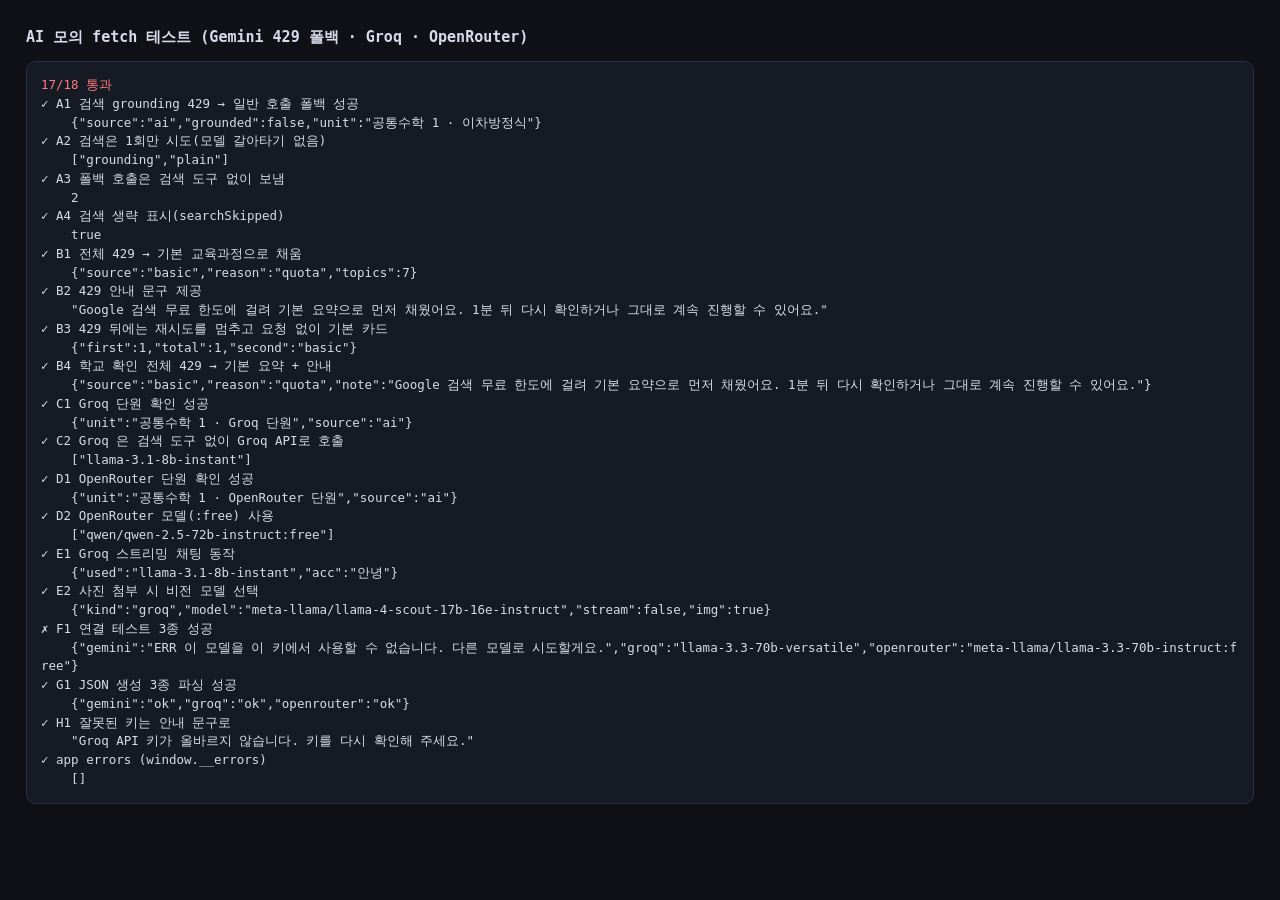
==== tools/mock-test.html @ 6c3b9790 "test: AI 제공자·429 폴백 모의 fetch 테스트 페이지 추가" ====
<!DOCTYPE html>
<html lang="ko">
<head>
<meta charset="utf-8" />
<meta name="viewport" content="width=device-width, initial-scale=1" />
<title>AI 모의 fetch 테스트 · Gemini 429 폴백 · Groq · OpenRouter</title>
<style>
  body{ font-family:ui-monospace,SFMono-Regular,Menlo,monospace; background:#0f1117; color:#d7dcea; padding:18px; font-size:12.5px; line-height:1.5; }
  h1{ font-size:15px; margin:0 0 10px; }
  pre{ white-space:pre-wrap; word-break:break-all; background:#161a24; border:1px solid #263048; border-radius:10px; padding:14px; }
  .ok{ color:#5ce89a; } .bad{ color:#ff7b7b; }
</style>
</head>
<body>
<h1>AI 모의 fetch 테스트 (Gemini 429 폴백 · Groq · OpenRouter)</h1>
<pre id="out">실행 중…</pre>
<script type="module">
const out = document.getElementById('out');
const backup = {};
for (let i = 0; i < localStorage.length; i++) {
  const k = localStorage.key(i);
  if (k && k.startsWith('aitutor.')) backup[k] = localStorage.getItem(k);
}
const realFetch = window.fetch;
let calls = [];
const log = [];
const json = (status, obj) => new Response(JSON.stringify(obj), { status, headers: { 'Content-Type': 'application/json' } });
const check = (name, cond, detail) => { log.push({ name, pass: !!cond, detail }); };
const gemText = JSON.stringify({
  unitTitle: '공통수학 1 · 이차방정식',
  curriculumName: '2022 개정 교육과정 · 공통수학 1',
  topics: [{ title: '복소수와 이차방정식', focus: '근의 공식' }, { title: '판별식', focus: '근의 판별' }],
  confirmed: true,
});
function geminiMock({ groundingStatus = 200 } = {}) {
  return async (url, opts) => {
    const u = String(url);
    let body = null; try { body = opts && opts.body ? JSON.parse(opts.body) : null; } catch (e) {}
    if (!u.includes('generativelanguage')) return json(404, { error: { message: 'unmocked ' + u } });
    calls.push({ kind: 'gemini', tools: !!(body && body.tools), model: body && body.model });
    if (body && body.tools && groundingStatus !== 200) {
      return json(groundingStatus, { error: { code: groundingStatus, message: 'Resource exhausted: google_search quota' } });
    }
    return json(200, { candidates: [{ content: { parts: [{ text: gemText }] } }] });
  };
}
function openaiMock(kind) {
  return async (url, opts) => {
    const u = String(url);
    let body = null; try { body = opts && opts.body ? JSON.parse(opts.body) : null; } catch (e) {}
    const host = kind === 'groq' ? 'api.groq.com' : 'openrouter.ai/api';
    if (!u.includes(host)) return json(404, { error: { message: 'unmocked ' + u } });
    calls.push({ kind, model: body && body.model, stream: !!(body && body.stream), img: JSON.stringify((body && body.messages) || '').includes('image_url') });
    if (u.includes('/models')) {
      return json(200, { data: kind === 'groq'
        ? [{ id: 'llama-3.3-70b-versatile' }, { id: 'llama-3.1-8b-instant' }]
        : [{ id: 'meta-llama/llama-3.3-70b-instruct:free' }, { id: 'google/gemma-3-27b-it:free' }] });
    }
    const text = kind === 'groq'
      ? '{"unitTitle":"공통수학 1 · Groq 단원","curriculumName":"2022 개정 · 공통수학 1","topics":[{"title":"다항식","focus":"연산"}]}'
      : '{"unitTitle":"공통수학 1 · OpenRouter 단원","curriculumName":"2022 개정 · 공통수학 1","topics":[{"title":"방정식","focus":"근"}]}';
    if (body && body.stream) {
      return new Response('data: {"choices":[{"delta":{"content":"안"}}]}\n\ndata: {"choices":[{"delta":[{"content":"녕"}]}}]}\n\ndata: {"choices":[{"delta":{"content":"녕"}}]}\n\ndata: [DONE]\n\n',
        { status: 200, headers: { 'Content-Type': 'text/event-stream' } });
    }
    return json(200, { choices: [{ message: { content: text } }] });
  };
}

try {
  const ai = await import('../js/ai.js');
  const core = await import('../js/core.js');
  const cur1 = await import('../js/curriculum.js?t=1');
  const cur2 = await import('../js/curriculum.js?t=2');

  /* A) Gemini: 검색 grounding 429 → 검색 없는 일반 generateContent 1회 폴백 */
  window.fetch = geminiMock({ groundingStatus: 429 });
  ai.setProvider('gemini');
  ai.setKeyFor('gemini', 'AIzaMOCKKEY00000000000000000000000');
  calls = [];
  const a = await cur1.buildCurriculum('math', { textbook: '공통수학 1', publisher: '비상교육' });
  check('A1 검색 grounding 429 → 일반 호출 폴백 성공', a.source === 'ai' && a.grounded === false, { source: a.source, grounded: a.grounded, unit: a.unitTitle });
  check('A2 검색은 1회만 시도(모델 갈아타기 없음)', calls.filter(c => c.tools).length === 1, calls.map(c => (c.tools ? 'grounding' : 'plain')));
  check('A3 폴백 호출은 검색 도구 없이 보냄', calls.filter(c => !c.tools).length >= 1, calls.length);
  check('A4 검색 생략 표시(searchSkipped)', a.searchSkipped === true, a.searchSkipped);

  /* B) Gemini 전체 429 → 기본 교육과정 + 안내 문구, 다음 과목은 요청 없이 기본 */
  window.fetch = geminiMock({ groundingStatus: 429 });
  window.fetch = async (url, opts) => {
    if (String(url).includes('generativelanguage')) {
      let b = null; try { b = JSON.parse(opts.body); } catch (e) {}
      calls.push({ kind: 'gemini', tools: !!(b && b.tools) });
      return json(429, { error: { code: 429, message: 'quota exceeded' } });
    }
    return json(404, {});
  };
  calls = [];
  const b1 = await cur2.buildCurriculum('math');
  const afterFirst = calls.length;
  const b2 = await cur2.buildCurriculum('english');
  check('B1 전체 429 → 기본 교육과정으로 채움', b1.source === 'basic' && b1.topics.length > 0, { source: b1.source, reason: b1.reason, topics: b1.topics.length });
  check('B2 429 안내 문구 제공', /Google 검색 무료 한도/.test(b1.fallbackNotice || ''), b1.fallbackNotice);
  check('B3 429 뒤에는 재시도를 멈추고 요청 없이 기본 카드', calls.length === afterFirst && b2.source === 'basic', { first: afterFirst, total: calls.length, second: b2.source });

  /* B-2) 학교 확인도 전체 429 → 기본 요약 + 안내 */
  const cur3 = await import('../js/curriculum.js?t=3');
  calls = [];
  const sc = await cur3.verifySchool({ school: '세일고등학교', level: '고등학교', grade: '1학년', semester: '1학기' });
  check('B4 학교 확인 전체 429 → 기본 요약 + 안내', sc.source === 'basic' && /Google 검색 무료 한도/.test(sc.fallbackNotice || ''), { source: sc.source, reason: sc.reason, note: sc.note });

  /* C) Groq: 검색 없이 chat/completions, JSON 파싱 */
  window.fetch = openaiMock('groq');
  ai.setProvider('groq');
  ai.setKeyFor('groq', 'gsk_mockkey123');
  calls = [];
  const c = await cur1.buildCurriculum('math', { textbook: '공통수학 1' });
  check('C1 Groq 단원 확인 성공', c.source === 'ai' && /Groq/.test(c.unitTitle || ''), { unit: c.unitTitle, source: c.source });
  check('C2 Groq 은 검색 도구 없이 Groq API로 호출', calls.length > 0 && calls.every(x => x.kind === 'groq' && !x.tools), calls.map(x => x.model));

  /* D) OpenRouter */
  window.fetch = openaiMock('openrouter');
  ai.setProvider('openrouter');
  ai.setKeyFor('openrouter', 'sk-or-v1-mock');
  calls = [];
  const d = await cur1.buildCurriculum('math');
  check('D1 OpenRouter 단원 확인 성공', d.source === 'ai' && /OpenRouter/.test(d.unitTitle || ''), { unit: d.unitTitle, source: d.source });
  check('D2 OpenRouter 모델(:free) 사용', calls.every(x => /:free|llama|gemma/i.test(x.model || '')), calls.map(x => x.model));

  /* E) Groq 스트리밍 + 사진(비전) 모델 */
  window.fetch = openaiMock('groq');
  ai.setProvider('groq');
  calls = [];
  let acc = '';
  const used = await ai.streamChat({ system: '테스트', parts: [{ text: 'hi' }], onChunk: (x) => { acc += x; } });
  check('E1 Groq 스트리밍 채팅 동작', acc === '안녕' && !!used, { used, acc });
  calls = [];
  await ai.generateText({ parts: [{ text: '이 문제 봐줘' }, { inline_data: { mime_type: 'image/jpeg', data: 'AAAA' } }] });
  check('E2 사진 첨부 시 비전 모델 선택', !!calls[0] && calls[0].img === true, calls[0]);

  /* F) 연결 테스트 3종 */
  window.fetch = async (url) => {
    const u = String(url);
    if (u.includes('generativelanguage') && u.includes(':generateContent')) return json(200, { candidates: [{ content: { parts: [{ text: 'ok' }] } }] });
    if (u.includes('generativelanguage/models')) return json(200, { models: [{ name: 'models/gemini-2.5-flash', supportedGenerationMethods: ['generateContent'] }] });
    if (u.includes('api.groq.com') && u.includes('/models')) return json(200, { data: [{ id: 'llama-3.3-70b-versatile' }] });
    if (u.includes('api.groq.com')) return json(200, { choices: [{ message: { content: 'ok' } }] });
    if (u.includes('openrouter.ai/api/models')) return json(200, { data: [{ id: 'meta-llama/llama-3.3-70b-instruct:free' }] });
    if (u.includes('openrouter.ai/api')) return json(200, { choices: [{ message: { content: 'ok' } }] });
    return json(404, {});
  };
  const connects = {};
  for (const p of ['gemini', 'groq', 'openrouter']) {
    const k = p === 'gemini' ? 'AIzaMOCKKEY00000000000000000000000' : p === 'groq' ? 'gsk_mockkey123' : 'sk-or-v1-mock';
    try { connects[p] = (await ai.connectTest(k, () => {}, p)).model; } catch (e) { connects[p] = 'ERR ' + e.message; }
  }
  check('F1 연결 테스트 3종 성공', Object.values(connects).every(v => v && !String(v).startsWith('ERR')), connects);

  /* G) generateJSON 3종 (퀴즈·카드·계획 등 공통 경로) */
  window.fetch = async (url, opts) => {
    const u = String(url);
    let b = null; try { b = JSON.parse(opts.body); } catch (e) {}
    if (u.includes('generativelanguage')) return json(200, { candidates: [{ content: { parts: [{ text: '{"a":"ok"}' }] } }] });
    if (u.includes('api.groq.com') || u.includes('openrouter.ai/api')) return json(200, { choices: [{ message: { content: '{"a":"ok"}' } }] });
    return json(404, {});
  };
  const gj = {};
  for (const p of ['gemini', 'groq', 'openrouter']) {
    ai.setProvider(p);
    try { const j = await core.generateJSON({ system: 'JSON으로 답해', parts: [{ text: 'x' }], schema: { type: 'object', properties: { a: { type: 'string' } } } }); gj[p] = j.a; }
    catch (e) { gj[p] = 'ERR ' + e.message; }
  }
  check('G1 JSON 생성 3종 파싱 성공', Object.values(gj).every(v => v === 'ok'), gj);

  /* H) 잘못된 키 오류 문구 */
  window.fetch = async () => json(401, { error: { message: 'Invalid API key' } });
  ai.setProvider('groq');
  let errMsg = '';
  try { await ai.generateText({ parts: [{ text: 'x' }] }); } catch (e) { errMsg = e.message; }
  check('H1 잘못된 키는 안내 문구로', /키/.test(errMsg), errMsg);

  log.push({ name: 'app errors (window.__errors)', pass: (window.__errors || []).length === 0, detail: (window.__errors || []).slice(0, 3) });
} catch (e) {
  log.push({ name: 'FATAL', pass: false, detail: String((e && e.stack) || e) });
} finally {
  window.fetch = realFetch;
  for (const k of Object.keys(backup)) localStorage.setItem(k, backup[k]);
  for (const k of Object.keys(localStorage)) if (k.startsWith('aitutor.') && !(k in backup)) localStorage.removeItem(k);
}
const passed = log.filter(l => l.pass).length;
out.innerHTML = `<span class="${passed === log.length ? 'ok' : 'bad'}">${passed}/${log.length} 통과</span>\n` +
  log.map(l => `${l.pass ? '✓' : '✗'} ${l.name}\n    ${JSON.stringify(l.detail)}`).join('\n');
window.__testResult = { passed, total: log.length, log };
document.title = `TEST ${passed}/${log.length}`;
</script>
</body>
</html>
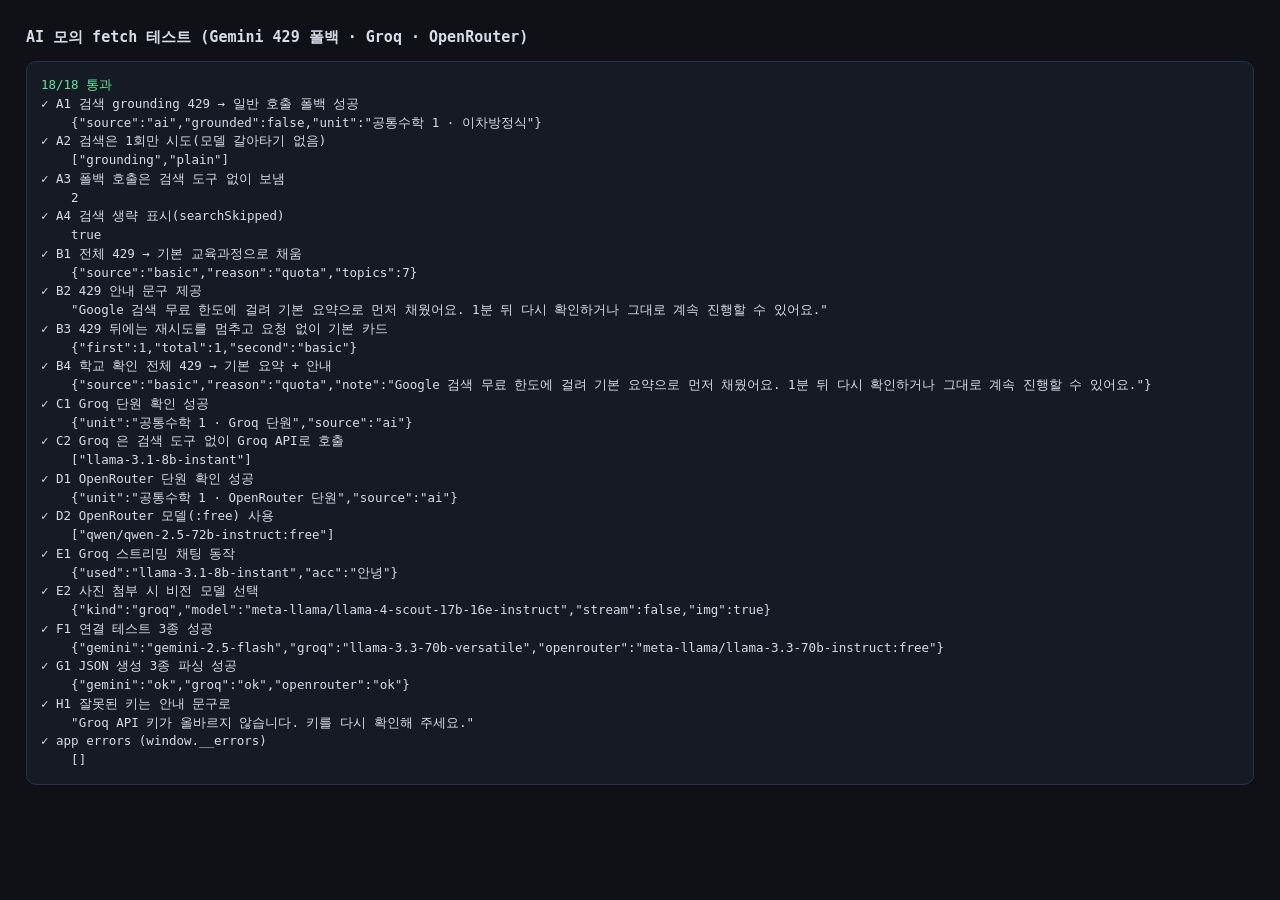
==== commit e8acfdd5: "test: Gemini 모델 목록 모의 응답 경로 수정" ====
--- a/tools/mock-test.html
+++ b/tools/mock-test.html
@@ -141,7 +141,7 @@
   window.fetch = async (url) => {
     const u = String(url);
     if (u.includes('generativelanguage') && u.includes(':generateContent')) return json(200, { candidates: [{ content: { parts: [{ text: 'ok' }] } }] });
-    if (u.includes('generativelanguage/models')) return json(200, { models: [{ name: 'models/gemini-2.5-flash', supportedGenerationMethods: ['generateContent'] }] });
+    if (u.includes('generativelanguage') && u.includes('/models')) return json(200, { models: [{ name: 'models/gemini-2.5-flash', supportedGenerationMethods: ['generateContent'] }] });
     if (u.includes('api.groq.com') && u.includes('/models')) return json(200, { data: [{ id: 'llama-3.3-70b-versatile' }] });
     if (u.includes('api.groq.com')) return json(200, { choices: [{ message: { content: 'ok' } }] });
     if (u.includes('openrouter.ai/api/models')) return json(200, { data: [{ id: 'meta-llama/llama-3.3-70b-instruct:free' }] });
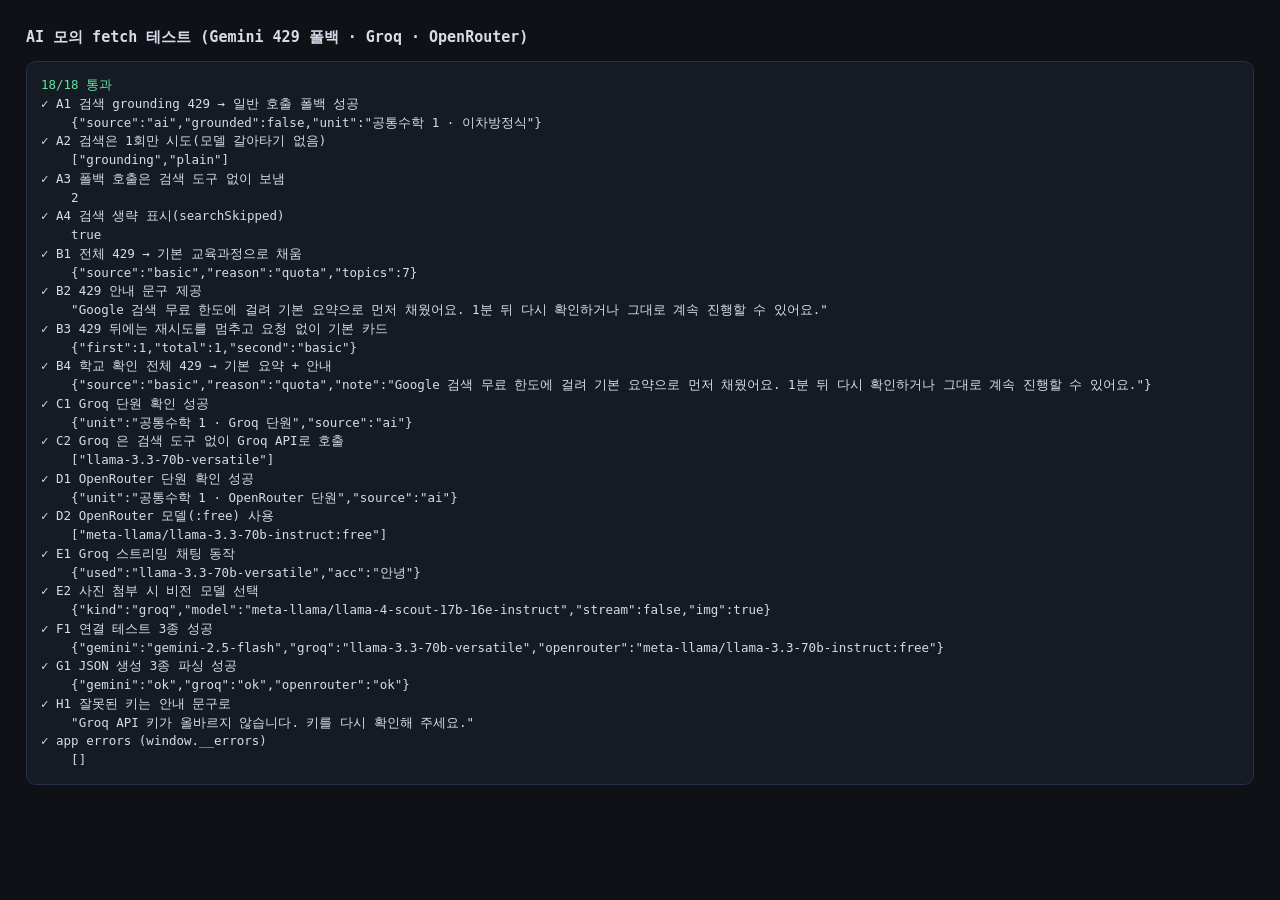
==== commit 704f2347: "test: 모의 테스트가 캐시된 이전 모듈을 쓰지 않게 수정" ====
--- a/tools/mock-test.html
+++ b/tools/mock-test.html
@@ -68,10 +68,12 @@
 }
 
 try {
-  const ai = await import('../js/ai.js');
-  const core = await import('../js/core.js');
-  const cur1 = await import('../js/curriculum.js?t=1');
-  const cur2 = await import('../js/curriculum.js?t=2');
+  // 캐시(max-age=600)에 걸리지 않도록 실행 시각을 붙여 새 모듈을 받는다
+  const b = Date.now();
+  const ai = await import(`../js/ai.js?t=${b}`);
+  const core = await import(`../js/core.js?t=${b}`);
+  const cur1 = await import(`../js/curriculum.js?t=1-${b}`);
+  const cur2 = await import(`../js/curriculum.js?t=2-${b}`);
 
   /* A) Gemini: 검색 grounding 429 → 검색 없는 일반 generateContent 1회 폴백 */
   window.fetch = geminiMock({ groundingStatus: 429 });
@@ -103,7 +105,7 @@
   check('B3 429 뒤에는 재시도를 멈추고 요청 없이 기본 카드', calls.length === afterFirst && b2.source === 'basic', { first: afterFirst, total: calls.length, second: b2.source });
 
   /* B-2) 학교 확인도 전체 429 → 기본 요약 + 안내 */
-  const cur3 = await import('../js/curriculum.js?t=3');
+  const cur3 = await import(`../js/curriculum.js?t=3-${b}`);
   calls = [];
   const sc = await cur3.verifySchool({ school: '세일고등학교', level: '고등학교', grade: '1학년', semester: '1학기' });
   check('B4 학교 확인 전체 429 → 기본 요약 + 안내', sc.source === 'basic' && /Google 검색 무료 한도/.test(sc.fallbackNotice || ''), { source: sc.source, reason: sc.reason, note: sc.note });
